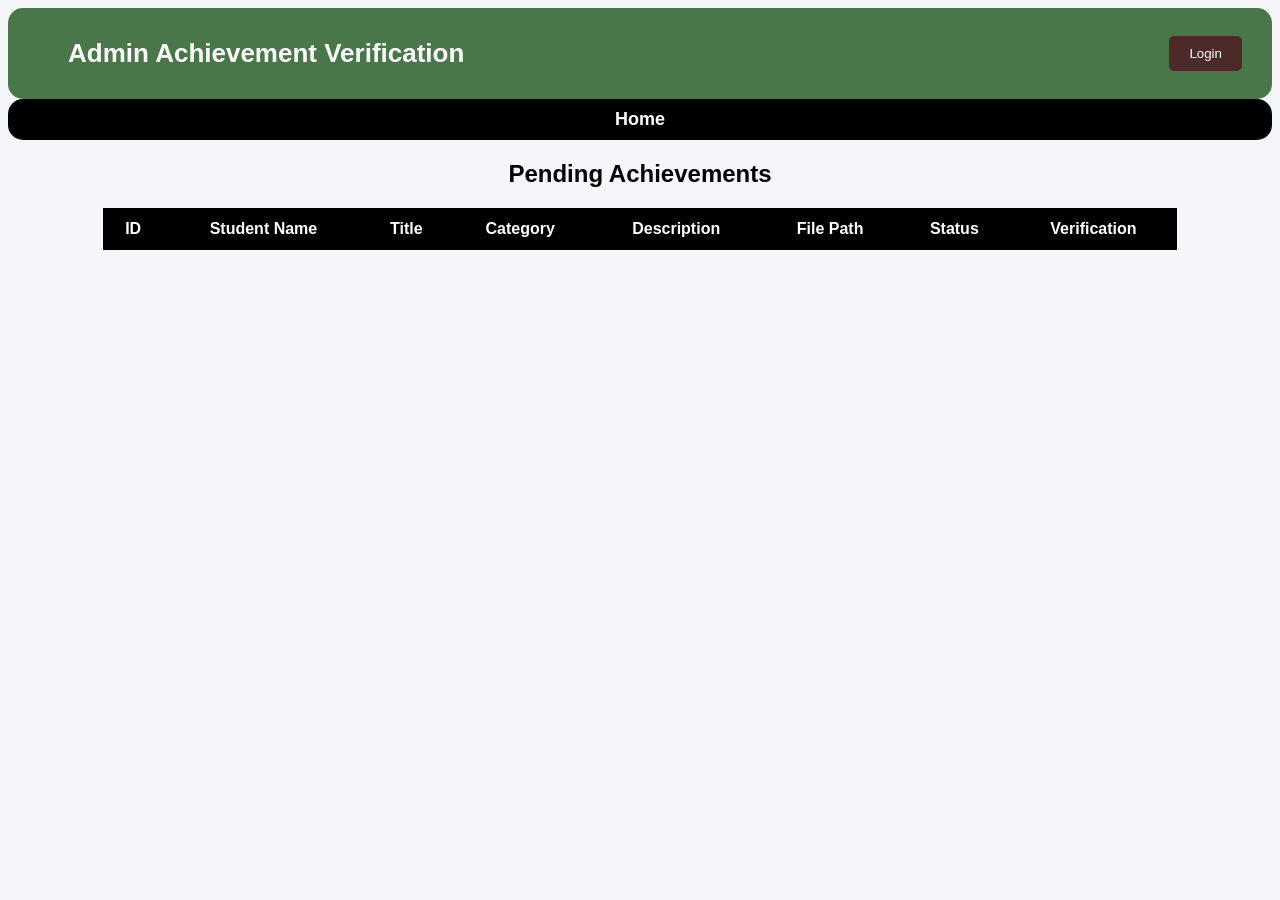
==== admin.html @ b20fb26c "final frontend" ====
<!DOCTYPE html>
<html>
<head>
<title>Admin Panel</title>
<link rel="stylesheet" href="style.css">
</head>

<body>

<header class="header-bar">
<h1>Admin Achievement Verification</h1>
<button id="login" onclick="window.location.href='login.html'">Login</button>
</header>

<nav>
<a href="index.html">Home</a>
</nav>

<div class="container">

<h2>Pending Achievements</h2>

<table>
<thead id="tablehead">
<tr>
<th>ID</th>
<th>Student Name</th>
<th>Title</th>
<th>Category</th>
<th>Description</th>
<th>File Path</th>
<th>Status</th>
<th>Verification</th>
</tr>
</thead>

<tbody id="tablebody-admin">
</tbody>

</table>

</div>

<script src="script.js"></script>

</body>
</html>
---- style.css ----
body{
font-family:Arial;
background:#f4f6f9;
text-align:center;
}

h1{
        
    align-items: center;
    padding: 15px 30px;
    background-color: #497749;
    color: white;
    border-radius: 15px;

}


input,textarea,select{
display:block;
margin:10px auto;
padding:10px;
width:300px;
}

button{
padding:10px 20px;
background:#092949;
color:white;
border:none;
cursor:pointer;
border-radius: 10px;
align-items: center;
}

.card{
background:white;
margin:10px auto;
padding:15px;
width:300px;
border-radius:10px;
box-shadow:0 0 10px gray;
}

nav{
background:#000000;
padding:10px;
border-radius: 15px;
}

nav a{
color:white;
margin:15px;
text-decoration:none;
font-size:18px;
font-weight:bold;
}

#Details{
    
padding:10px 20px;
background:#000000;
color:rgb(255, 255, 255);
border:none;
cursor:pointer;
}


table{
width:100%;
border-collapse: collapse;
margin-top:20px;
}

th{
background:#000;
color:white;
padding:12px;
}

td{
padding:10px;
text-align:center;
border-bottom:1px solid #ddd;
}

tr:nth-child(even){
background:#f2f2f2;
}

/* heading inside header */

.header-bar h1{
margin:0;
font-size:26px;
}


/*Submit.html*/
#achievementForm{
     display: flex;
            flex-direction: column; /* Stacks form rows vertically */
            gap: 5px; /* Adds space between rows */
            width: 350px; /* Optional: set a width for the form container */
            margin: 0 auto; /* Centers the form horizontally on the page */
            padding: 20px;
            border: 1px solid #ccc;
            border-radius: 5px;
            border: 1px solid black;
}

#category{
    display:block;
   margin:10px auto;
    padding:10px;
    width:320px;
}

#upload_file{
    border: 20px solid black;
    margin: 50x;
    align-items: center;
    width: 100px;
    height: 10px;
    align-items: center;
}

.header-bar{
    display:flex;
    justify-content: space-between;
    align-items: center;
    padding: 15px 30px;
    background-color: #497749;
    color: white;
    border-radius: 15px;
}
#login{
    background-color: rgb(77, 42, 42);
    color: white;
    padding: 10px 20px;
    border: none;
    cursor: pointer;
    border-radius: 5px;
}

#login:hover{
    background-color: rgb(120,60,60);
}

nav a:hover{
color:#6bc16b;
}

/* container alignment */

.container{
width:85%;
margin:auto;
margin-top:20px;
}

/* table improvement */
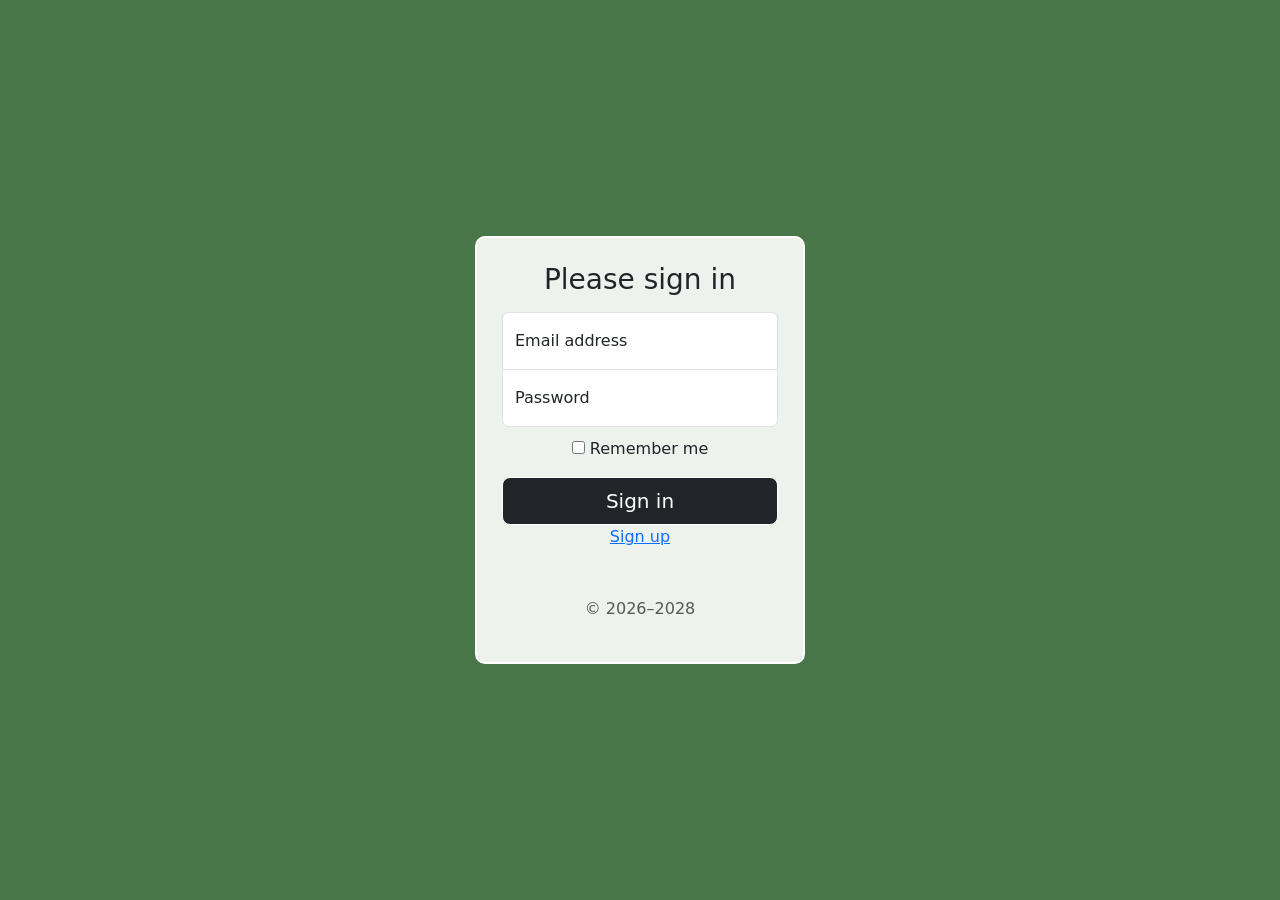
==== commit 730bfdf7: "final project" ====
--- a/admin.html
+++ b/admin.html
@@ -1,3 +1,9 @@
+<script>
+if(!localStorage.getItem("adminLoggedIn")){
+alert("Please login first");
+window.location.href="login.html";
+}
+</script>
 <!DOCTYPE html>
 <html>
 <head>
@@ -9,12 +15,13 @@
 
 <header class="header-bar">
 <h1>Admin Achievement Verification</h1>
+<nav>
+<a href="index.html">Home</a>
+</nav>
 <button id="login" onclick="window.location.href='login.html'">Login</button>
 </header>
 
-<nav>
-<a href="index.html">Home</a>
-</nav>
+
 
 <div class="container">
 
--- a/style.css
+++ b/style.css
@@ -42,13 +42,13 @@
 }
 
 nav{
-background:#000000;
+
 padding:10px;
 border-radius: 15px;
 }
 
 nav a{
-color:white;
+color:rgb(0, 0, 0);
 margin:15px;
 text-decoration:none;
 font-size:18px;
@@ -143,11 +143,11 @@
 }
 
 #login:hover{
-    background-color: rgb(120,60,60);
+    background-color: rgb(105, 86, 86);
 }
 
 nav a:hover{
-color:#6bc16b;
+color:#ffffff;
 }
 
 /* container alignment */
@@ -158,4 +158,38 @@
 margin-top:20px;
 }
 
-/* table improvement */
+/* STATISTICS CARDS */
+
+.stats{
+display:flex;
+justify-content:center;
+gap:20px;
+flex-wrap:wrap;
+margin-top:20px;
+}
+
+.stats-card{
+background:rgb(48, 41, 41);
+padding:10px;
+border-radius:10px;
+box-shadow:0 3px 10px rgba(96, 75, 75, 0.2);
+width:180px;
+}
+h3,p{
+    color: white;
+}
+.hero{
+background:#4c177d;
+font-family: 'Gill Sans', 'Gill Sans MT', Calibri, 'Trebuchet MS', sans-serif;
+font-size: 15px;
+color:white;
+padding:20px;
+margin:20px;
+margin-left: 0px;
+margin-right: 0px;
+border-radius:10px;
+}
+
+.statusClass{
+    color: yellow;
+}
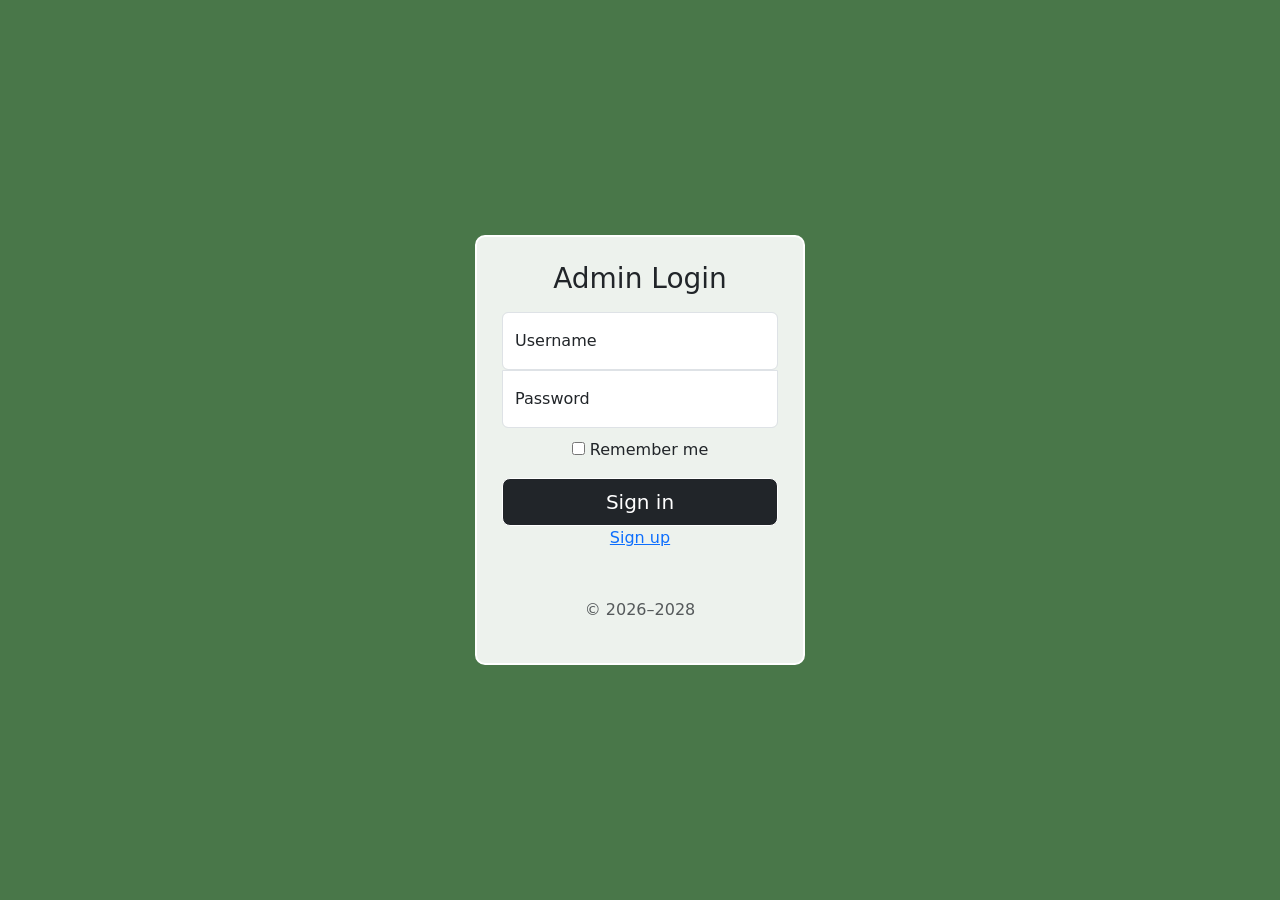
==== commit da95e0a3: "new Final" ====
--- a/admin.html
+++ b/admin.html
@@ -1,8 +1,10 @@
 <script>
-if(!localStorage.getItem("adminLoggedIn")){
+
+if(localStorage.getItem("adminLoggedIn") !== "true"){
 alert("Please login first");
-window.location.href="login.html";
+window.location.href = "login.html";
 }
+
 </script>
 <!DOCTYPE html>
 <html>
--- a/style.css
+++ b/style.css
@@ -5,7 +5,7 @@
 }
 
 h1{
-        
+    font-family: 'Gill Sans', 'Gill Sans MT', Calibri, 'Trebuchet MS', sans-serif;
     align-items: center;
     padding: 15px 30px;
     background-color: #497749;
@@ -192,4 +192,12 @@
 
 .statusClass{
     color: yellow;
+}
+
+.file-link{
+background:#0A2540;
+color:white;
+padding:4px 8px;
+border-radius:4px;
+text-decoration:none;
 }
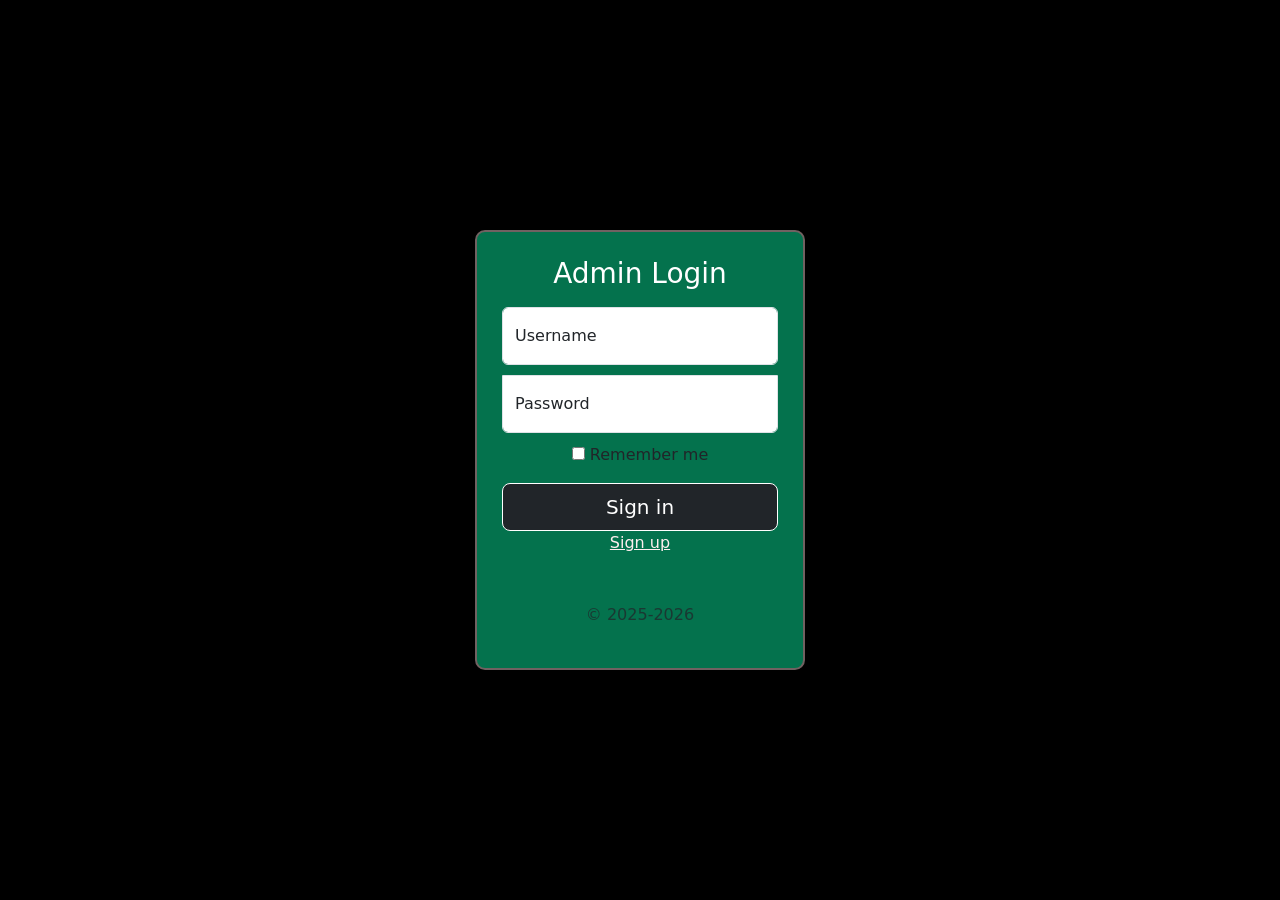
==== commit 44b86428: "Final Project" ====
--- a/admin.html
+++ b/admin.html
@@ -4,8 +4,8 @@
 alert("Please login first");
 window.location.href = "login.html";
 }
+</script>
 
-</script>
 <!DOCTYPE html>
 <html>
 <head>
@@ -19,8 +19,9 @@
 <h1>Admin Achievement Verification</h1>
 <nav>
 <a href="index.html">Home</a>
+<button id="login" onclick="window.location.href='login.html'">Login</button>
 </nav>
-<button id="login" onclick="window.location.href='login.html'">Login</button>
+
 </header>
 
 
--- a/style.css
+++ b/style.css
@@ -1,6 +1,6 @@
 body{
 font-family:Arial;
-background:#f4f6f9;
+background:#000000;
 text-align:center;
 }
 
@@ -8,7 +8,7 @@
     font-family: 'Gill Sans', 'Gill Sans MT', Calibri, 'Trebuchet MS', sans-serif;
     align-items: center;
     padding: 15px 30px;
-    background-color: #497749;
+    
     color: white;
     border-radius: 15px;
 
@@ -48,7 +48,8 @@
 }
 
 nav a{
-color:rgb(0, 0, 0);
+    font-family: 'Times New Roman', Times, serif;
+color:rgb(242, 238, 238);
 margin:15px;
 text-decoration:none;
 font-size:18px;
@@ -69,23 +70,28 @@
 width:100%;
 border-collapse: collapse;
 margin-top:20px;
+background-color: #58cda6;
 }
 
 th{
-background:#000;
-color:white;
+    background-color: #F4F4F9;
+color:rgb(0, 0, 0);
 padding:12px;
+border-color:1px solid black;
+border-bottom:0.5px solid #000000;
 }
 
 td{
+  color: rgb(0, 0, 0);
 padding:10px;
 text-align:center;
-border-bottom:1px solid #ddd;
-}
-
-tr:nth-child(even){
-background:#f2f2f2;
-}
+border-bottom:0.5px solid #000000;
+border-left:0.5px solid #000000;
+border-right: 0.5px solid black ;
+
+}
+
+
 
 /* heading inside header */
 
@@ -105,7 +111,8 @@
             padding: 20px;
             border: 1px solid #ccc;
             border-radius: 5px;
-            border: 1px solid black;
+            border: 1px solid rgb(255, 255, 255);
+            background-color: #04724D;
 }
 
 #category{
@@ -129,10 +136,11 @@
     justify-content: space-between;
     align-items: center;
     padding: 15px 30px;
-    background-color: #497749;
+    background-color: #586F7C;
     color: white;
     border-radius: 15px;
 }
+/* login */
 #login{
     background-color: rgb(77, 42, 42);
     color: white;
@@ -143,7 +151,7 @@
 }
 
 #login:hover{
-    background-color: rgb(105, 86, 86);
+    background-color: rgb(129, 55, 55);
 }
 
 nav a:hover{
@@ -169,21 +177,34 @@
 }
 
 .stats-card{
-background:rgb(48, 41, 41);
+font-family:'Gill Sans', 'Gill Sans MT', Calibri, 'Trebuchet MS', sans-serif;
+background:#B8DBD9;
 padding:10px;
 border-radius:10px;
 box-shadow:0 3px 10px rgba(96, 75, 75, 0.2);
 width:180px;
 }
+#H2{
+    color: rgb(255, 255, 255);
+      
+}  
+
 h3,p{
-    color: white;
-}
+    color: rgb(0, 0, 0);
+}
+
 .hero{
-background:#4c177d;
+background-image: url("photo.jpg"); 
+background-repeat: no-repeat;            
+background-size: cover;                  
+background-position: center;            
+ background-color: #cccccc;
+
 font-family: 'Gill Sans', 'Gill Sans MT', Calibri, 'Trebuchet MS', sans-serif;
 font-size: 15px;
-color:white;
-padding:20px;
+color:rgb(255, 248, 248);
+text-shadow: 10px solid black;
+padding:100px;
 margin:20px;
 margin-left: 0px;
 margin-right: 0px;
@@ -200,4 +221,14 @@
 padding:4px 8px;
 border-radius:4px;
 text-decoration:none;
+}
+
+.approve{
+   background-color: green;
+   font-family: cursive;
+}
+
+.reject{
+ background-color: red;
+ font-family: cursive;
 }
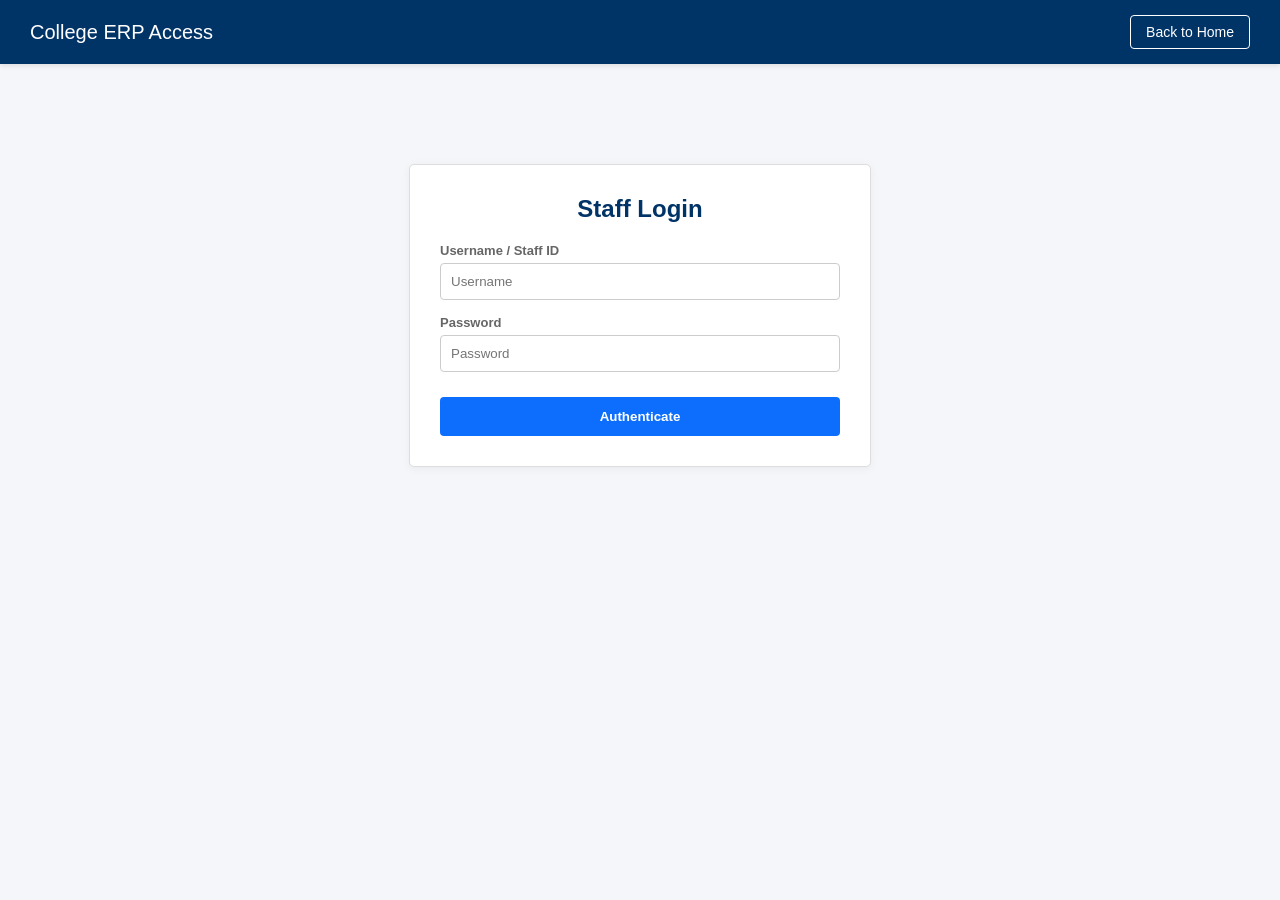
==== commit b6f0bcad: "Final Project" ====
--- a/admin.html
+++ b/admin.html
@@ -1,57 +1,48 @@
-<script>
-
-if(localStorage.getItem("adminLoggedIn") !== "true"){
-alert("Please login first");
-window.location.href = "login.html";
-}
-</script>
-
 <!DOCTYPE html>
 <html>
 <head>
-<title>Admin Panel</title>
-<link rel="stylesheet" href="style.css">
+    <meta charset="UTF-8">
+    <title>Admin Panel | ERP Module</title>
+    <link rel="stylesheet" href="style.css">
+    <script>
+        if(localStorage.getItem("adminLoggedIn") !== "true"){
+            alert("Please login first");
+            window.location.href = "login.html";
+        }
+    </script>
 </head>
-
 <body>
 
-<header class="header-bar">
-<h1>Admin Achievement Verification</h1>
-<nav>
-<a href="index.html">Home</a>
-<button id="login" onclick="window.location.href='login.html'">Login</button>
-</nav>
-
+<header class="navbar">
+    <h1>Admin Achievement Verification</h1>
+    <nav>
+        <a href="index.html">Home</a>
+        <button id="login" onclick="window.location.href='login.html'">Logout / Switch User</button>
+    </nav>
 </header>
 
-
-
 <div class="container">
-
-<h2>Pending Achievements</h2>
-
-<table>
-<thead id="tablehead">
-<tr>
-<th>ID</th>
-<th>Student Name</th>
-<th>Title</th>
-<th>Category</th>
-<th>Description</th>
-<th>File Path</th>
-<th>Status</th>
-<th>Verification</th>
-</tr>
-</thead>
-
-<tbody id="tablebody-admin">
-</tbody>
-
-</table>
-
+    <div class="card-table">
+        <h2>Pending Achievements</h2>
+        <table>
+            <thead id="tablehead">
+                <tr>
+                    <th>ID</th>
+                    <th>Student Name</th>
+                    <th>Title</th>
+                    <th>Category</th>
+                    <th>Description</th>
+                    <th>File Path</th>
+                    <th>Status</th>
+                    <th>Verification</th>
+                </tr>
+            </thead>
+            <tbody id="tablebody-admin">
+                </tbody>
+        </table>
+    </div>
 </div>
 
 <script src="script.js"></script>
-
 </body>
 </html>
--- a/style.css
+++ b/style.css
@@ -1,234 +1,159 @@
-body{
-font-family:Arial;
-background:#000000;
-text-align:center;
+/* === BASE ERP STYLES === */
+:root {
+    --erp-blue: #003366;
+    --bg-light: #f4f6f9;
+    --border-color: #ddd;
+    --text-dark: #333;
+    --text-muted: #666;
+    --success: #28a745;
+    --danger: #dc3545;
+    --warning: #ffc107;
+    --primary: #0d6efd;
 }
 
-h1{
-    font-family: 'Gill Sans', 'Gill Sans MT', Calibri, 'Trebuchet MS', sans-serif;
-    align-items: center;
-    padding: 15px 30px;
-    
-    color: white;
-    border-radius: 15px;
-
+body {
+    margin: 0;
+    font-family: 'Segoe UI', Tahoma, Geneva, Verdana, sans-serif;
+    background-color: var(--bg-light);
+    color: var(--text-dark);
 }
 
-
-input,textarea,select{
-display:block;
-margin:10px auto;
-padding:10px;
-width:300px;
+/* === NAVBAR === */
+.navbar {
+    background-color: var(--erp-blue);
+    color: white;
+    padding: 15px 30px;
+    display: flex;
+    justify-content: space-between;
+    align-items: center;
+    box-shadow: 0 2px 5px rgba(0,0,0,0.1);
+}
+.navbar h1 { margin: 0; font-size: 20px; font-weight: normal; color: white; }
+.navbar nav { display: flex; gap: 15px; }
+.navbar nav a, .navbar nav button {
+    color: white;
+    text-decoration: none;
+    font-size: 14px;
+    background: transparent;
+    border: 1px solid white;
+    padding: 8px 15px;
+    border-radius: 4px;
+    cursor: pointer;
+    transition: 0.2s;
+}
+.navbar nav a:hover, .navbar nav button:hover {
+    background: white;
+    color: var(--erp-blue);
 }
 
-button{
-padding:10px 20px;
-background:#092949;
-color:white;
-border:none;
-cursor:pointer;
-border-radius: 10px;
-align-items: center;
+/* === LAYOUT === */
+.container {
+    max-width: 1200px;
+    margin: 30px auto;
+    padding: 0 20px;
 }
 
-.card{
-background:white;
-margin:10px auto;
-padding:15px;
-width:300px;
-border-radius:10px;
-box-shadow:0 0 10px gray;
+/* === STATS CARDS === */
+.stats {
+    display: flex;
+    gap: 20px;
+    margin-bottom: 30px;
 }
+.stats-card {
+    background: white;
+    flex: 1;
+    padding: 20px;
+    border: 1px solid var(--border-color);
+    border-radius: 5px;
+    box-shadow: 0 1px 3px rgba(0,0,0,0.05);
+    text-align: center;
+}
+.stats-card h3 { margin: 0 0 10px 0; font-size: 14px; color: var(--text-muted); }
+.stats-card p { margin: 0; font-size: 24px; font-weight: bold; color: var(--erp-blue); }
 
-nav{
+/* === TABLES === */
+.card-table {
+    background: white;
+    border: 1px solid var(--border-color);
+    border-radius: 5px;
+    padding: 20px;
+    box-shadow: 0 1px 3px rgba(0,0,0,0.05);
+    overflow-x: auto;
+}
+table {
+    width: 100%;
+    border-collapse: collapse;
+    font-size: 14px;
+}
+th, td {
+    padding: 12px;
+    text-align: left;
+    border-bottom: 1px solid var(--border-color);
+}
+th { background-color: #f8f9fa; color: var(--text-muted); font-weight: bold; }
+tr:hover { background-color: #f1f5f9; }
 
-padding:10px;
-border-radius: 15px;
+/*  FORMS (Login, Submit)  */
+.form-container {
+    background: white;
+    max-width: 500px;
+    margin: 50px auto;
+    padding: 30px;
+    border: 1px solid var(--border-color);
+    border-radius: 5px;
+    box-shadow: 0 2px 10px rgba(0,0,0,0.05);
 }
-
-nav a{
-    font-family: 'Times New Roman', Times, serif;
-color:rgb(242, 238, 238);
-margin:15px;
-text-decoration:none;
-font-size:18px;
-font-weight:bold;
+.form-container h2 { margin-top: 0; margin-bottom: 20px; color: var(--erp-blue); text-align: center;}
+.form-group { margin-bottom: 15px; }
+.form-group label { display: block; margin-bottom: 5px; font-size: 13px; font-weight: bold; color: var(--text-muted); }
+.form-control {
+    width: 100%; padding: 10px; border: 1px solid #ccc;
+    border-radius: 4px; box-sizing: border-box; font-family: inherit;
 }
-
-#Details{
-    
-padding:10px 20px;
-background:#000000;
-color:rgb(255, 255, 255);
-border:none;
-cursor:pointer;
+.btn-submit {
+    width: 100%; padding: 12px; background: var(--primary);
+    color: white; border: none; border-radius: 4px;
+    font-weight: bold; cursor: pointer; margin-top: 10px;
 }
-
-
-table{
-width:100%;
-border-collapse: collapse;
-margin-top:20px;
-background-color: #58cda6;
-}
-
-th{
-    background-color: #F4F4F9;
-color:rgb(0, 0, 0);
-padding:12px;
-border-color:1px solid black;
-border-bottom:0.5px solid #000000;
-}
-
-td{
-  color: rgb(0, 0, 0);
-padding:10px;
-text-align:center;
-border-bottom:0.5px solid #000000;
-border-left:0.5px solid #000000;
-border-right: 0.5px solid black ;
-
-}
+.btn-submit:hover { background: #0b5ed7; }
 
 
 
-/* heading inside header */
-
-.header-bar h1{
-margin:0;
-font-size:26px;
+/* NEW: FILTERS & CHARTS GRId  */
+.filter-bar {
+    background: white;
+    padding: 15px 20px;
+    border: 1px solid var(--border-color);
+    border-radius: 5px;
+    margin-bottom: 20px;
+    display: flex;
+    gap: 15px;
+    align-items: center;
+    box-shadow: 0 1px 3px rgba(0,0,0,0.05);
 }
 
-
-/*Submit.html*/
-#achievementForm{
-     display: flex;
-            flex-direction: column; /* Stacks form rows vertically */
-            gap: 5px; /* Adds space between rows */
-            width: 350px; /* Optional: set a width for the form container */
-            margin: 0 auto; /* Centers the form horizontally on the page */
-            padding: 20px;
-            border: 1px solid #ccc;
-            border-radius: 5px;
-            border: 1px solid rgb(255, 255, 255);
-            background-color: #04724D;
+.charts-grid {
+    display: flex;
+    gap: 20px;
+    margin-bottom: 20px;
+    flex-wrap: wrap;
 }
 
-#category{
-    display:block;
-   margin:10px auto;
-    padding:10px;
-    width:320px;
+.chart-box {
+    flex: 1;
+    min-width: 300px;
+    background: white;
+    padding: 20px;
+    border: 1px solid var(--border-color);
+    border-radius: 5px;
+    box-shadow: 0 1px 3px rgba(0,0,0,0.05);
 }
 
-#upload_file{
-    border: 20px solid black;
-    margin: 50x;
-    align-items: center;
-    width: 100px;
-    height: 10px;
-    align-items: center;
-}
-
-.header-bar{
-    display:flex;
-    justify-content: space-between;
-    align-items: center;
-    padding: 15px 30px;
-    background-color: #586F7C;
-    color: white;
-    border-radius: 15px;
-}
-/* login */
-#login{
-    background-color: rgb(77, 42, 42);
-    color: white;
-    padding: 10px 20px;
-    border: none;
-    cursor: pointer;
-    border-radius: 5px;
-}
-
-#login:hover{
-    background-color: rgb(129, 55, 55);
-}
-
-nav a:hover{
-color:#ffffff;
-}
-
-/* container alignment */
-
-.container{
-width:85%;
-margin:auto;
-margin-top:20px;
-}
-
-/* STATISTICS CARDS */
-
-.stats{
-display:flex;
-justify-content:center;
-gap:20px;
-flex-wrap:wrap;
-margin-top:20px;
-}
-
-.stats-card{
-font-family:'Gill Sans', 'Gill Sans MT', Calibri, 'Trebuchet MS', sans-serif;
-background:#B8DBD9;
-padding:10px;
-border-radius:10px;
-box-shadow:0 3px 10px rgba(96, 75, 75, 0.2);
-width:180px;
-}
-#H2{
-    color: rgb(255, 255, 255);
-      
-}  
-
-h3,p{
-    color: rgb(0, 0, 0);
-}
-
-.hero{
-background-image: url("photo.jpg"); 
-background-repeat: no-repeat;            
-background-size: cover;                  
-background-position: center;            
- background-color: #cccccc;
-
-font-family: 'Gill Sans', 'Gill Sans MT', Calibri, 'Trebuchet MS', sans-serif;
-font-size: 15px;
-color:rgb(255, 248, 248);
-text-shadow: 10px solid black;
-padding:100px;
-margin:20px;
-margin-left: 0px;
-margin-right: 0px;
-border-radius:10px;
-}
-
-.statusClass{
-    color: yellow;
-}
-
-.file-link{
-background:#0A2540;
-color:white;
-padding:4px 8px;
-border-radius:4px;
-text-decoration:none;
-}
-
-.approve{
-   background-color: green;
-   font-family: cursive;
-}
-
-.reject{
- background-color: red;
- font-family: cursive;
+.chart-box h3 {
+    margin-top: 0;
+    font-size: 16px;
+    color: var(--erp-blue);
+    border-bottom: 1px solid #eee;
+    padding-bottom: 10px;
+    margin-bottom: 15px;
 }
